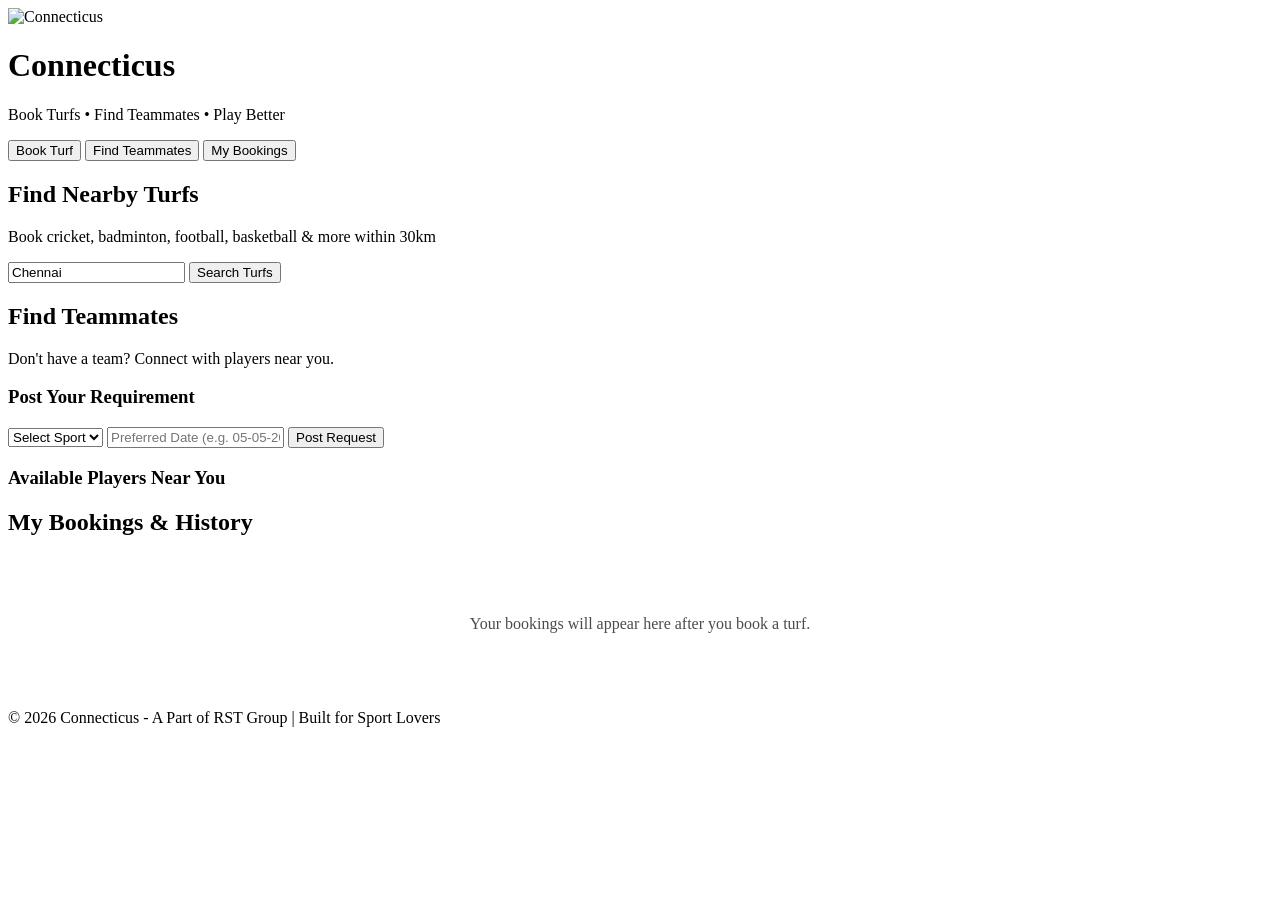
==== index.html @ 2e7717a6 "Rename connecticus.html to index.html" ====
<!DOCTYPE html>
<html lang="en">
<head>
  <meta charset="UTF-8">
  <meta name="viewport" content="width=device-width, initial-scale=1.0">
  <title>Connecticus - Book Turf & Find Players</title>
  <link rel="icon" type="image/x-icon" href="favicon.jpeg">
  <link href="https://fonts.googleapis.com/css2?family=Poppins:wght@300;400;500;600;700&display=swap" rel="stylesheet">
  <link rel="stylesheet" href="styles1.css">
</head>
<body>

  <header class="header">
    <div class="logo-section">
      <img src="connecticus-logo.jpeg" class="logo" alt="Connecticus">
    </div>
    <div class="title-section">
      <h1>Connecticus</h1>
      <p>Book Turfs • Find Teammates • Play Better</p>
    </div>
    <div class="nav">
      <button onclick="showSection('booking')" class="nav-btn active">Book Turf</button>
      <button onclick="showSection('findteam')" class="nav-btn">Find Teammates</button>
      <button onclick="showSection('mybookings')" class="nav-btn">My Bookings</button>
    </div>
  </header>

  <div class="main-container">

    <!-- BOOKING SECTION -->
    <section id="booking-section" class="section active">
      <h2 class="section-title">Find Nearby Turfs</h2>
      <p class="subtitle">Book cricket, badminton, football, basketball & more within 30km</p>

      <div class="search-bar">
        <input type="text" id="locationInput" placeholder="Your Location (e.g. Chennai)" value="Chennai">
        <button onclick="searchTurfs()">Search Turfs</button>
      </div>

      <div class="sports-grid" id="sportsGrid"></div>
      <div class="turf-results" id="turfResults"></div>
    </section>

    <!-- FIND TEAMMATES SECTION -->
    <section id="findteam-section" class="section">
      <h2 class="section-title">Find Teammates</h2>
      <p class="subtitle">Don't have a team? Connect with players near you.</p>

      <div class="glass-card">
        <h3>Post Your Requirement</h3>
        <select id="sportSelect" class="glass-input">
          <option value="">Select Sport</option>
          <option>Cricket</option>
          <option>Badminton</option>
          <option>Football</option>
          <option>Volleyball</option>
          <option>Basketball</option>
        </select>
        <input type="text" id="teamDate" placeholder="Preferred Date (e.g. 05-05-2026)" class="glass-input">
        <button onclick="postForTeam()" class="btn-primary">Post Request</button>
      </div>

      <h3>Available Players Near You</h3>
      <div class="player-grid" id="playerList"></div>
    </section>

    <!-- MY BOOKINGS -->
    <section id="mybookings-section" class="section">
      <h2 class="section-title">My Bookings & History</h2>
      <div id="bookingsList" class="bookings-container">
        <p style="text-align:center; padding:60px; opacity:0.7;">Your bookings will appear here after you book a turf.</p>
      </div>
    </section>

  </div>

  <footer class="footer">
    <p>© 2026 Connecticus - A Part of RST Group | Built for Sport Lovers</p>
  </footer>

  <script src="script1.js"></script>
</body>
</html>
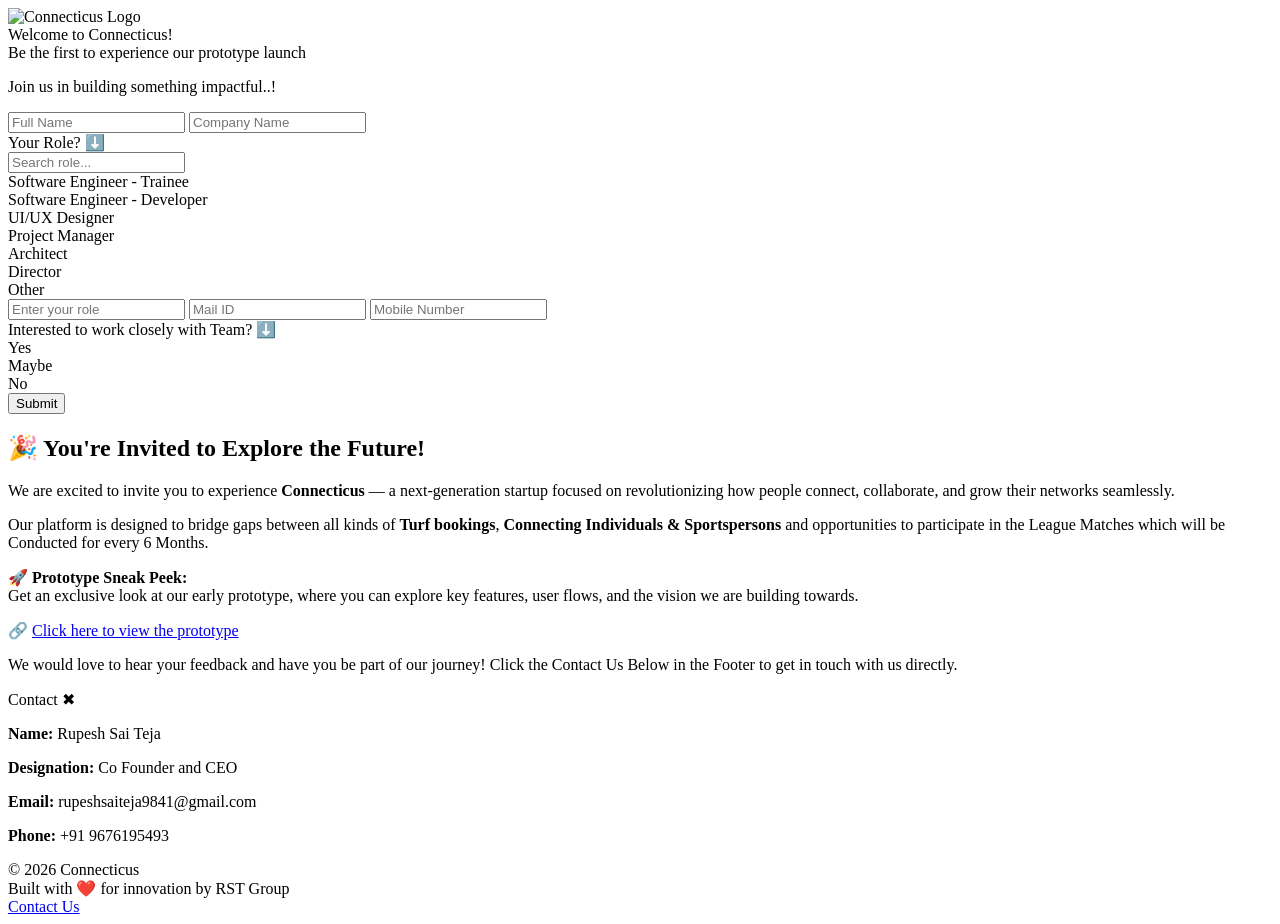
==== commit aac7b7fa: "Rename Connecticus Invitation.html to index.html" ====
--- a/index.html
+++ b/index.html
@@ -1,83 +1,145 @@
 <!DOCTYPE html>
 <html lang="en">
 <head>
-  <meta charset="UTF-8">
-  <meta name="viewport" content="width=device-width, initial-scale=1.0">
-  <title>Connecticus - Book Turf & Find Players</title>
-  <link rel="icon" type="image/x-icon" href="favicon.jpeg">
-  <link href="https://fonts.googleapis.com/css2?family=Poppins:wght@300;400;500;600;700&display=swap" rel="stylesheet">
-  <link rel="stylesheet" href="styles1.css">
+<meta charset="UTF-8">
+<meta name="viewport" content="width=device-width, initial-scale=1.0">
+<title>Connecticus Prototype Launch</title>
+<link rel="icon" type="image/x-icon" href="favicon.jpeg">
+
+<link href="https://fonts.googleapis.com/css2?family=Poppins:wght@300;400;600&display=swap" rel="stylesheet">
+<link rel="stylesheet" href="style.css">
+
+
 </head>
+
 <body>
 
-  <header class="header">
-    <div class="logo-section">
-      <img src="connecticus-logo.jpeg" class="logo" alt="Connecticus">
-    </div>
-    <div class="title-section">
-      <h1>Connecticus</h1>
-      <p>Book Turfs • Find Teammates • Play Better</p>
-    </div>
-    <div class="nav">
-      <button onclick="showSection('booking')" class="nav-btn active">Book Turf</button>
-      <button onclick="showSection('findteam')" class="nav-btn">Find Teammates</button>
-      <button onclick="showSection('mybookings')" class="nav-btn">My Bookings</button>
-    </div>
-  </header>
+<div class="header">
+  <div class="logo-section">
+    <img src="connecticus-logo.jpeg" class="logo" alt="Connecticus Logo">
+  </div>
 
-  <div class="main-container">
+  <div class="title-section">
+    <div id="welcome">Welcome to Connecticus!</div>
+    <div class="subtitle">Be the first to experience our prototype launch</div>
+  </div>
+</div>
 
-    <!-- BOOKING SECTION -->
-    <section id="booking-section" class="section active">
-      <h2 class="section-title">Find Nearby Turfs</h2>
-      <p class="subtitle">Book cricket, badminton, football, basketball & more within 30km</p>
+<div class="container">
+  <p class="subtitle">Join us in building something impactful..!</p>
 
-      <div class="search-bar">
-        <input type="text" id="locationInput" placeholder="Your Location (e.g. Chennai)" value="Chennai">
-        <button onclick="searchTurfs()">Search Turfs</button>
+  <div class="form-box" id="formBox">
+
+    <input type="text" id="name" placeholder="Full Name" required>
+    <input type="text" id="company" placeholder="Company Name" required>
+
+    <!-- ROLE DROPDOWN -->
+    <div class="dropdown" id="roleDropdown">
+      <div class="dropdown-trigger">
+        <span id="roleText">Your Role?</span>
+        <span class="arrow">⬇️</span>
       </div>
 
-      <div class="sports-grid" id="sportsGrid"></div>
-      <div class="turf-results" id="turfResults"></div>
-    </section>
+      <div class="dropdown-menu">
+        <input type="text" class="dropdown-search" placeholder="Search role...">
 
-    <!-- FIND TEAMMATES SECTION -->
-    <section id="findteam-section" class="section">
-      <h2 class="section-title">Find Teammates</h2>
-      <p class="subtitle">Don't have a team? Connect with players near you.</p>
+        <div class="dropdown-item">Software Engineer - Trainee</div>
+        <div class="dropdown-item">Software Engineer - Developer</div>
+        <div class="dropdown-item">UI/UX Designer</div>
+        <div class="dropdown-item">Project Manager</div>
+        <div class="dropdown-item">Architect</div>
+        <div class="dropdown-item">Director</div>
+        <div class="dropdown-item">Other</div>
+      </div>
+    </div>
 
-      <div class="glass-card">
-        <h3>Post Your Requirement</h3>
-        <select id="sportSelect" class="glass-input">
-          <option value="">Select Sport</option>
-          <option>Cricket</option>
-          <option>Badminton</option>
-          <option>Football</option>
-          <option>Volleyball</option>
-          <option>Basketball</option>
-        </select>
-        <input type="text" id="teamDate" placeholder="Preferred Date (e.g. 05-05-2026)" class="glass-input">
-        <button onclick="postForTeam()" class="btn-primary">Post Request</button>
+    <!-- OTHER INPUT -->
+    <input type="text" id="otherRole" placeholder="Enter your role">
+
+    <input type="email" id="email" placeholder="Mail ID" required>
+    <input type="number" id="mobile" placeholder="Mobile Number" required>
+
+    <!-- INTEREST -->
+    <div class="dropdown" id="interestDropdown">
+      <div class="dropdown-trigger">
+        <span id="interestText">Interested to work closely with Team?</span>
+        <span class="arrow">⬇️</span>
       </div>
 
-      <h3>Available Players Near You</h3>
-      <div class="player-grid" id="playerList"></div>
-    </section>
+      <div class="dropdown-menu">
+        <div class="dropdown-item">Yes</div>
+        <div class="dropdown-item">Maybe</div>
+        <div class="dropdown-item">No</div>
+      </div>
+    </div>
 
-    <!-- MY BOOKINGS -->
-    <section id="mybookings-section" class="section">
-      <h2 class="section-title">My Bookings & History</h2>
-      <div id="bookingsList" class="bookings-container">
-        <p style="text-align:center; padding:60px; opacity:0.7;">Your bookings will appear here after you book a turf.</p>
-      </div>
-    </section>
+    <button onclick="submitForm()">Submit</button>
+  </div>
+
+  <div class="invite-msg" id="inviteMsg">
+  <h2>🎉 You're Invited to Explore the Future!</h2>
+
+  <p>
+    We are excited to invite you to experience <strong>Connecticus</strong> — a next-generation startup focused on revolutionizing how people connect, collaborate, and grow their networks seamlessly.
+  </p>
+
+  <p>
+    Our platform is designed to bridge gaps between all kinds of <strong>Turf bookings</strong>, <strong>Connecting Individuals & Sportspersons</strong> and opportunities to participate in the League Matches which will be Conducted for every 6 Months.
+  </p>
+
+  <p>
+    🚀 <strong>Prototype Sneak Peek:</strong><br>
+    Get an exclusive look at our early prototype, where you can explore key features, user flows, and the vision we are building towards.
+  </p>
+
+  <p>
+    🔗 <a href="connecticus.html" target="_blank">
+      Click here to view the prototype
+    </a>
+  </p>
+
+  <p>
+    We would love to hear your feedback and have you be part of our journey! Click the Contact Us Below in the Footer to get in touch with us directly.
+  </p>
+</div>
+</div>
+
+
+<div class="contact-panel" id="contactPanel">
+
+  <div class="contact-header">
+    <span>Contact</span>
+    <span class="close-btn" onclick="toggleContactPanel()">✖</span>
+  </div>
+
+  <div class="contact-body">
+    <p><strong>Name: </strong> Rupesh Sai Teja</p>
+    <p><strong>Designation: </strong> Co Founder and CEO</p>
+    <p><strong>Email: </strong> rupeshsaiteja9841@gmail.com</p>
+    <p><strong>Phone: </strong> +91 9676195493</p>
+    
+  </div>
+
+</div>
+
+<div class="footer">
+  <div class="footer-content">
+    
+    <div class="footer-left">
+      © 2026 Connecticus
+    </div>
+
+    <div class="footer-center">
+      Built with ❤️ for innovation by RST Group
+    </div>
+
+    <div class="footer-right">
+      <a href="#" onclick="toggleContactPanel()">Contact Us</a>
+    </div>
 
   </div>
+</div>
 
-  <footer class="footer">
-    <p>© 2026 Connecticus - A Part of RST Group | Built for Sport Lovers</p>
-  </footer>
-
-  <script src="script1.js"></script>
+<script src="script.js"></script>
 </body>
 </html>
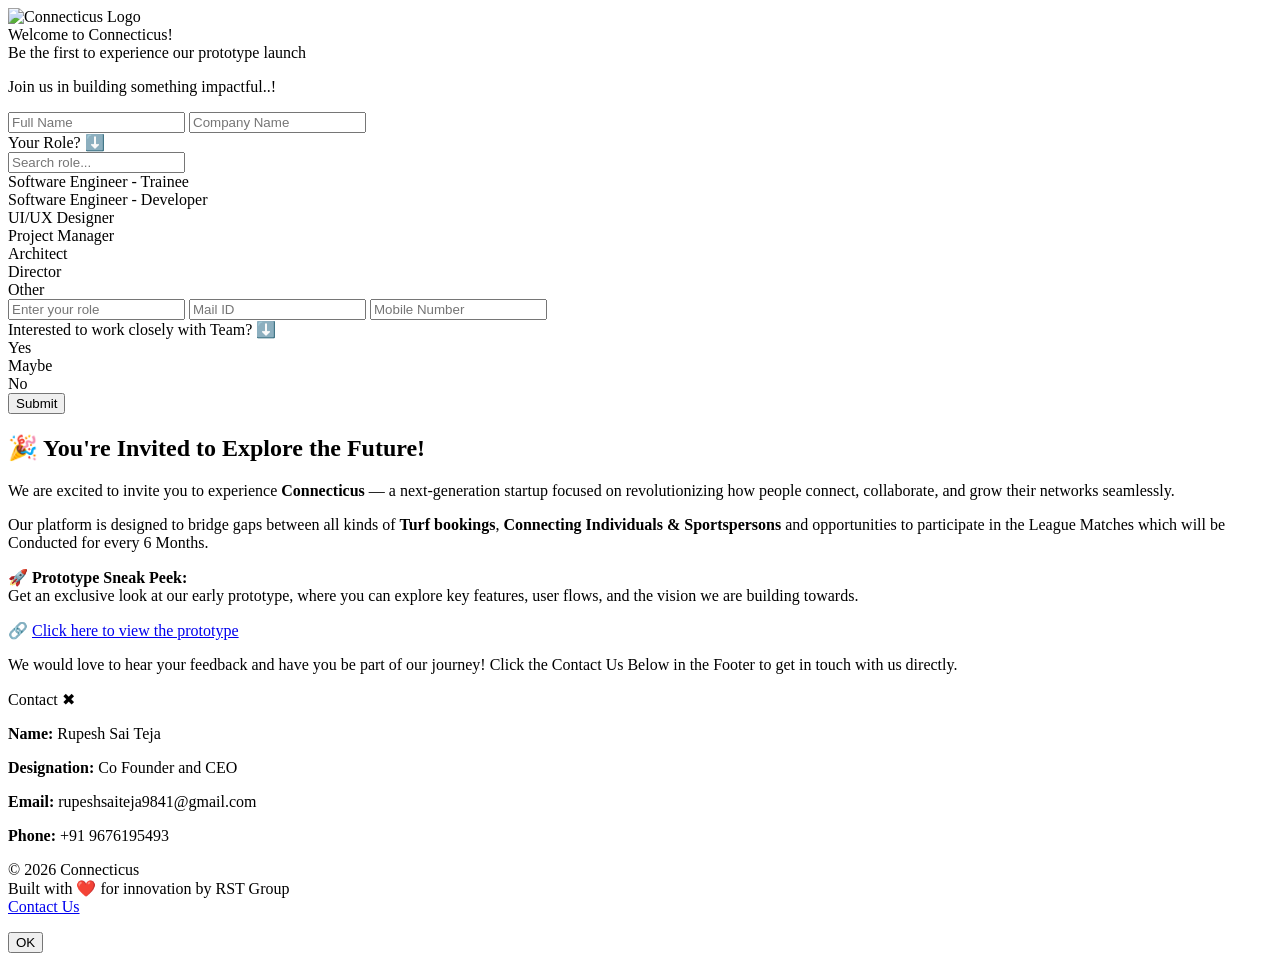
==== commit 8f1a6006: "Update index.html" ====
--- a/index.html
+++ b/index.html
@@ -139,6 +139,15 @@
 
   </div>
 </div>
+<!-- Custom Glass Alert Modal -->
+<div id="customAlert" class="modal-overlay">
+  <div class="glass-alert">
+    <div class="alert-content">
+      <p id="alertMessage"></p>
+      <button onclick="closeAlert()">OK</button>
+    </div>
+  </div>
+</div>
 
 <script src="script.js"></script>
 </body>
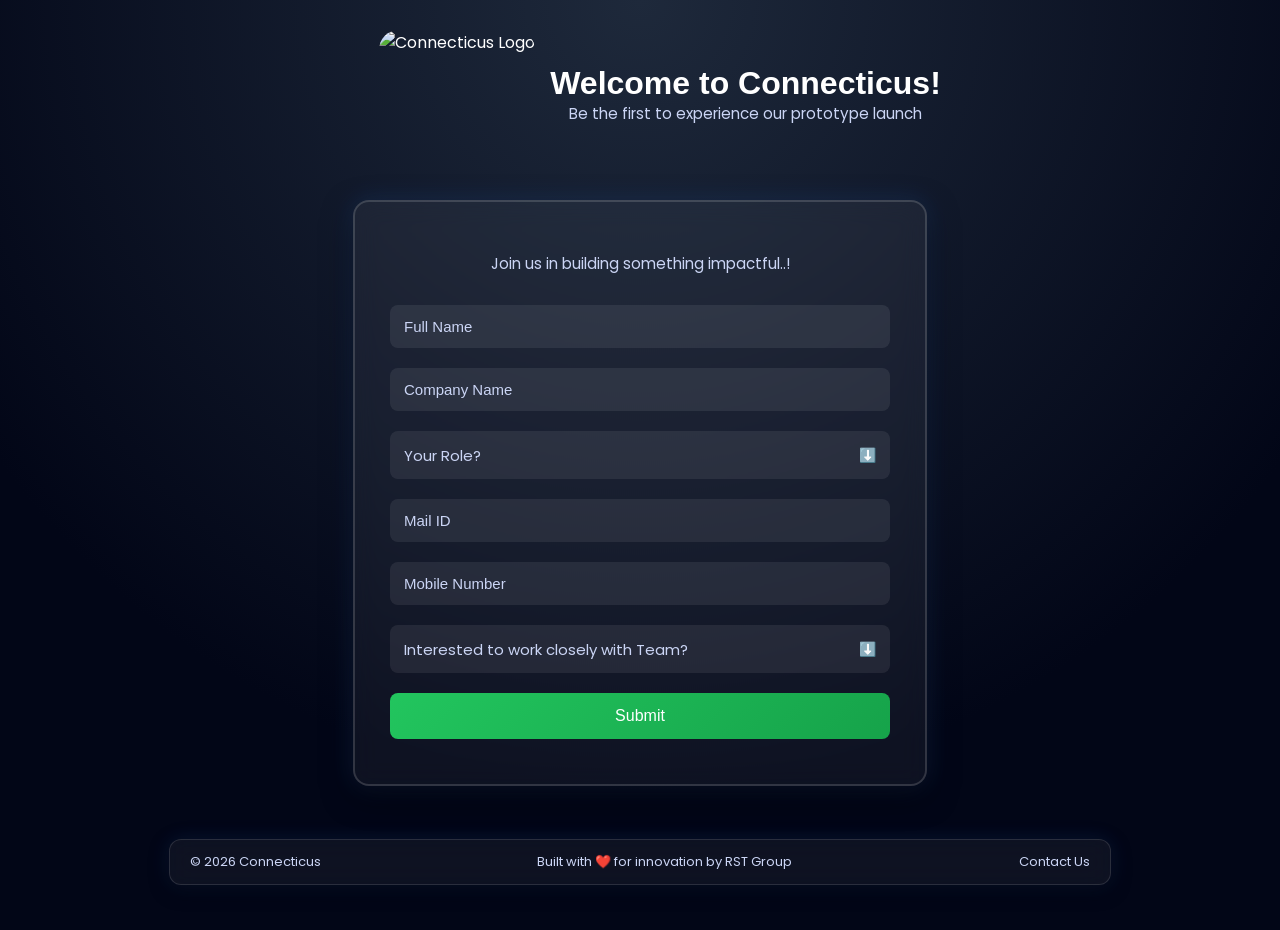
==== commit 6700cc21: "Update and rename Connecticus Invitation.html to index.html" ====
--- a/index.html
+++ b/index.html
@@ -16,7 +16,7 @@
 
 <div class="header">
   <div class="logo-section">
-    <img src="connecticus-logo.jpeg" class="logo" alt="Connecticus Logo">
+    <img src="Connecticus-logo.jpeg" class="logo" alt="Connecticus Logo">
   </div>
 
   <div class="title-section">
--- a/style.css
+++ b/style.css
@@ -0,0 +1,469 @@
+body {
+  margin: 0;
+  font-family: 'Poppins', sans-serif;
+  background: radial-gradient(circle at top, #1e293b, #020617 70%);
+  color: white;
+  text-align: center;
+  min-height: 100vh;
+}
+
+/* Animations */
+@keyframes fadeIn {
+  to { opacity: 1; }
+}
+
+@keyframes slideUp {
+  from { transform: translateY(15px); opacity: 0; }
+  to { transform: translateY(0); opacity: 1; }
+}
+
+/* ====================== HEADER ====================== */
+.header {
+  width: 100%;
+  display: flex;
+  align-items: center;
+  justify-content: center;
+  gap: 15px;
+  margin-top: 30px;
+  padding: 0 20px;
+  flex-wrap: wrap;
+}
+
+/* LOGO */
+.logo-section {
+  display: flex;
+  align-items: center;
+}
+
+.logo {
+  height: 130px;
+  width: auto;
+  border-radius: 20px;
+  object-fit: contain;
+}
+
+.title-section {
+  text-align: center;
+}
+
+#welcome {
+  font-size: 1.8rem;
+  font-weight: 600;
+  opacity: 0;
+  animation: fadeIn 1.8s forwards;
+}
+
+.subtitle {
+  font-size: 0.95rem;
+  color: #cbd5f5;
+  margin-bottom: 20px;
+}
+
+/* ====================== MAIN CONTAINER - FIXED ====================== */
+.container {
+  width: 90%;
+  max-width: 420px;
+  margin: 20px auto 80px;           /* Changed from absolute positioning */
+  padding: 25px;
+  border-radius: 16px;
+  background: rgba(255,255,255,0.05);
+  backdrop-filter: blur(12px);
+  border: 2px solid rgba(255,255,255,0.15);
+  box-shadow: 0 10px 30px rgba(0,0,0,0.5), 0 0 25px rgba(59,130,246,0.2);
+}
+
+/* Form Styles */
+.form-box {
+  display: none;
+  animation: slideUp 0.6s ease forwards;
+}
+
+input, button, .dropdown-trigger {
+  width: 100%;
+  padding: 13px 14px;
+  margin: 10px 0;
+  border-radius: 8px;
+  border: none;
+  outline: none;
+  background: rgba(255,255,255,0.08);
+  color: white;
+  box-sizing: border-box;
+  font-size: 15px;
+}
+
+input::placeholder {
+  color: #cbd5f5;
+}
+
+input:focus {
+  box-shadow: 0 0 10px rgba(59,130,246,0.6);
+}
+
+/* ====================== DROPDOWN ====================== */
+.dropdown {
+  position: relative;
+  margin: 10px 0;
+}
+
+.dropdown-trigger {
+  height: 48px;
+  padding: 0 14px;
+  font-size: 15px;
+  background: rgba(255,255,255,0.08);
+  border-radius: 8px;
+  display: flex;
+  align-items: center;
+  justify-content: space-between;
+  cursor: pointer;
+  color: #cbd5f5;
+}
+
+.dropdown.open .dropdown-trigger {
+  box-shadow: 0 0 10px rgba(59,130,246,0.6);
+}
+
+.dropdown-menu {
+  position: absolute;
+  width: 100%;
+  background: rgba(15,23,42,0.95);
+  backdrop-filter: blur(12px);
+  border-radius: 10px;
+  margin-top: 6px;
+  opacity: 0;
+  transform: translateY(-10px);
+  transition: all 0.25s ease;
+  max-height: 0;
+  overflow: hidden;
+  z-index: 100;
+}
+
+.dropdown.open .dropdown-menu {
+  max-height: 260px;
+  opacity: 1;
+  transform: translateY(0);
+  overflow-y: auto;
+  -webkit-overflow-scrolling: touch;
+}
+
+.dropdown-menu::-webkit-scrollbar {
+  width: 6px;
+}
+.dropdown-menu::-webkit-scrollbar-thumb {
+  background: rgba(59,130,246,0.5);
+  border-radius: 10px;
+}
+
+.dropdown-search {
+  width: calc(100% - 16px);
+  margin: 8px;
+  padding: 10px 12px;
+  border-radius: 6px;
+  border: none;
+  background: rgba(255,255,255,0.06);
+  color: white;
+}
+
+.dropdown-item {
+  padding: 10px 12px;
+  font-size: 14px;
+  cursor: pointer;
+}
+
+.dropdown-item:hover {
+  background: rgba(59,130,246,0.3);
+}
+
+.arrow {
+  font-size: 14px;
+  transition: 0.3s;
+}
+.dropdown.open .arrow {
+  transform: rotate(180deg);
+}
+
+/* Other Role Input */
+#otherRole {
+  display: none;
+  animation: slideUp 0.3s ease;
+}
+
+/* Button */
+button {
+  background: linear-gradient(135deg, #22c55e, #16a34a);
+  cursor: pointer;
+  font-size: 16px;
+  padding: 14px;
+}
+button:hover {
+  transform: scale(1.05);
+  box-shadow: 0 0 12px rgba(34,197,94,0.6);
+}
+
+/* Invite Message */
+.invite-msg {
+  display: none;
+  margin-top: 20px;
+  animation: fadeIn 0.8s ease forwards;
+}
+
+/* Footer */
+.footer {
+  position: fixed;
+  bottom: 15px;
+  left: 50%;
+  transform: translateX(-50%);
+  width: 90%;
+  max-width: 900px;
+  background: rgba(255,255,255,0.05);
+  backdrop-filter: blur(12px);
+  border: 1px solid rgba(255,255,255,0.12);
+  border-radius: 12px;
+  box-shadow: 0 5px 20px rgba(0,0,0,0.4), 0 0 20px rgba(59,130,246,0.15);
+  padding: 12px 20px;
+  font-size: 13px;
+  color: #cbd5f5;
+}
+
+.footer-content {
+  display: flex;
+  justify-content: space-between;
+  cursor: pointer;
+  align-items: center;
+  gap: 10px;
+}
+
+.footer a {
+  color: #cbd5f5;
+  text-decoration: none;
+  margin-left: 12px;
+  transition: 0.3s;
+}
+
+.footer a:hover {
+  color: #3b82f6;
+}
+
+/* Contact Panel */
+.contact-panel {
+  position: fixed;
+  top: 20px;
+  right: 20px;
+  width: 300px;
+  padding: 15px;
+  border-radius: 14px;
+  background: rgba(255,255,255,0.06);
+  backdrop-filter: blur(14px);
+  border: 1px solid rgba(255,255,255,0.15);
+  box-shadow: 0 10px 30px rgba(0,0,0,0.6), 0 0 20px rgba(59,130,246,0.2);
+  color: #cbd5f5;
+  font-size: 14px;
+  opacity: 0;
+  transform: translateY(-20px) translateX(20px);
+  pointer-events: none;
+  transition: all 0.3s ease;
+  z-index: 999;
+}
+
+.contact-panel.show {
+  opacity: 1;
+  transform: translateY(0) translateX(0);
+  pointer-events: auto;
+}
+.contact-panel .contact-header .close-btn {
+  position: absolute;
+  top: 8px;
+  right: 10px;
+  background: transparent;
+  border: none;
+  color: #cbd5f5;
+  font-size: 16px;
+  cursor: pointer;
+}
+/* ==================== INVITE MESSAGE LINK ==================== */
+
+.invite-msg a {
+  display: inline-block;
+  margin: 20px 0;
+  padding: 14px 28px;
+  background: linear-gradient(135deg, #3b82f6, #2563eb);
+  color: white;
+  text-decoration: none;
+  font-weight: 600;
+  font-size: 1.05rem;
+  border-radius: 12px;
+  box-shadow: 0 8px 20px rgba(59, 130, 246, 0.4);
+  transition: all 0.3s ease;
+  border: 2px solid rgba(255,255,255,0.2);
+}
+
+.invite-msg a:hover {
+  transform: translateY(-3px) scale(1.03);
+  box-shadow: 0 12px 30px rgba(59, 130, 246, 0.5);
+  background: linear-gradient(135deg, #2563eb, #1e40af);
+  color: white;
+}
+
+.invite-msg a:active {
+  transform: scale(0.98);
+}
+
+/* Optional: Make the whole success message look better */
+.invite-msg {
+  animation: fadeIn 0.8s ease forwards;
+}
+
+.invite-msg h2 {
+  color: #22c55e;
+  margin-bottom: 20px;
+}
+
+.invite-msg p {
+  margin: 16px 0;
+  line-height: 1.6;
+}
+/* Full screen overlay */
+.modal-overlay {
+  display: none; /* Hidden by default */
+  position: fixed;
+  top: 0;
+  left: 0;
+  width: 100%;
+  height: 100%;
+  background: rgba(0, 0, 0, 0.5); /* Dim background */
+  z-index: 1000;
+  justify-content: center;
+  align-items: center;
+}
+
+/* Glassmorphism Box */
+.glass-alert {
+  background: rgba(255, 255, 255, 0.1); /* Transparent white */
+  backdrop-filter: blur(15px); /* The "Glass" blur effect */
+  -webkit-backdrop-filter: blur(15px);
+  border: 1px solid rgba(255, 255, 255, 0.2);
+  border-radius: 15px;
+  padding: 30px;
+  width: 300px;
+  text-align: center;
+  color: white;
+  
+  /* Red Outside Shadow */
+  box-shadow: 0 0 20px 5px rgba(255, 0, 0, 0.6);
+}
+
+.alert-content p {
+  font-family: 'Poppins', sans-serif;
+  margin-bottom: 20px;
+  font-weight: 600;
+}
+
+.alert-content button {
+  background: #ff4d4d;
+  color: white;
+  border: none;
+  padding: 8px 25px;
+  border-radius: 5px;
+  cursor: pointer;
+  transition: 0.3s;
+}
+
+.alert-content button:hover {
+  background: #ff0000;
+  box-shadow: 0 0 10px rgba(255, 0, 0, 0.4);
+}
+
+/* ====================== MEDIA QUERIES ====================== */
+
+/* Small Mobile Phones */
+@media (max-width: 480px) {
+  .header {
+    margin-top: 20px;
+    gap: 10px;
+  }
+  
+  .logo {
+    height: 100px;
+  }
+  
+  #welcome {
+    font-size: 1.55rem;
+  }
+  
+  .container {
+    margin: 15px auto 70px;
+    padding: 20px 18px;
+  }
+  
+  input, .dropdown-trigger, button {
+    padding: 12px 14px;
+    font-size: 14.5px;
+  }
+  
+  .footer {
+    bottom: 10px;
+    padding: 10px 15px;
+    font-size: 12.5px;
+  }
+}
+
+/* Tablets & Small Laptops */
+@media (min-width: 481px) and (max-width: 768px) {
+  .logo {
+    height: 125px;
+  }
+  
+  .container {
+    max-width: 460px;
+    padding: 28px;
+    margin: 25px auto 80px;
+  }
+}
+
+/* iPad Landscape & Medium Screens */
+@media (min-width: 769px) and (max-width: 1024px) {
+  .logo {
+    height: 135px;
+  }
+  
+  .container {
+    max-width: 480px;
+    padding: 32px;
+  }
+}
+
+/* Desktop & Large Screens */
+@media (min-width: 1025px) {
+  .logo {
+    height: 150px;
+  }
+  
+  .container {
+    max-width: 500px;
+    padding: 35px;
+  }
+  
+  #welcome {
+    font-size: 2rem;
+  }
+}
+
+/* Very Short Screens Fix */
+@media (max-height: 650px) {
+  .container {
+    margin-top: 10px;
+    margin-bottom: 60px;
+  }
+  
+  .header {
+    margin-top: 15px;
+  }
+}
+
+/* Footer Responsive */
+@media (max-width: 600px) {
+  .footer-content {
+    flex-direction: column;
+    gap: 8px;
+    text-align: center;
+  }
+}
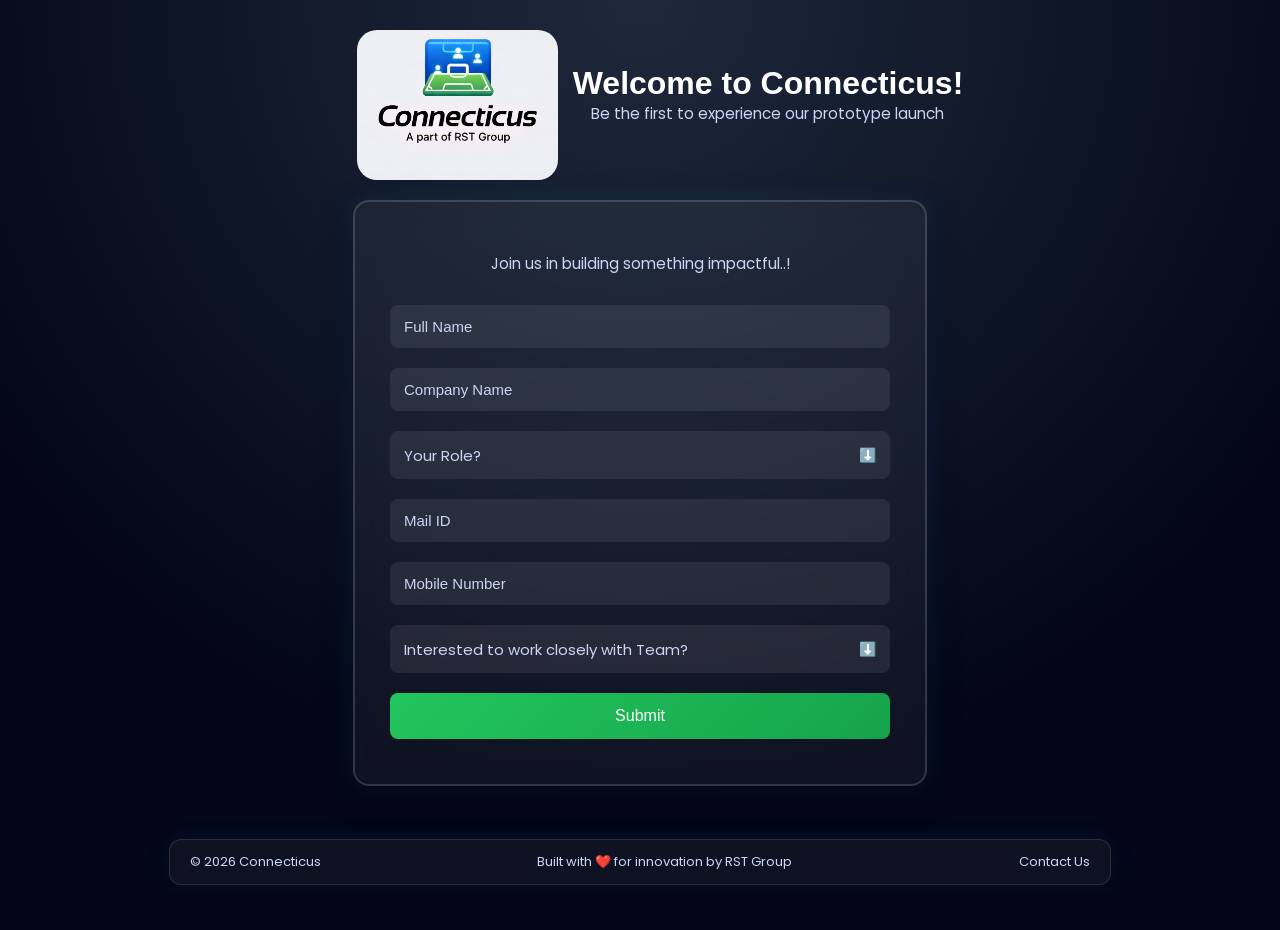
==== commit 584f50d4: "Fix logo image source in index.html" ====
--- a/index.html
+++ b/index.html
@@ -16,7 +16,7 @@
 
 <div class="header">
   <div class="logo-section">
-    <img src="Connecticus-logo.jpeg" class="logo" alt="Connecticus Logo">
+    <img src="connecticus-logo.jpeg" class="logo" alt="Connecticus Logo">
   </div>
 
   <div class="title-section">
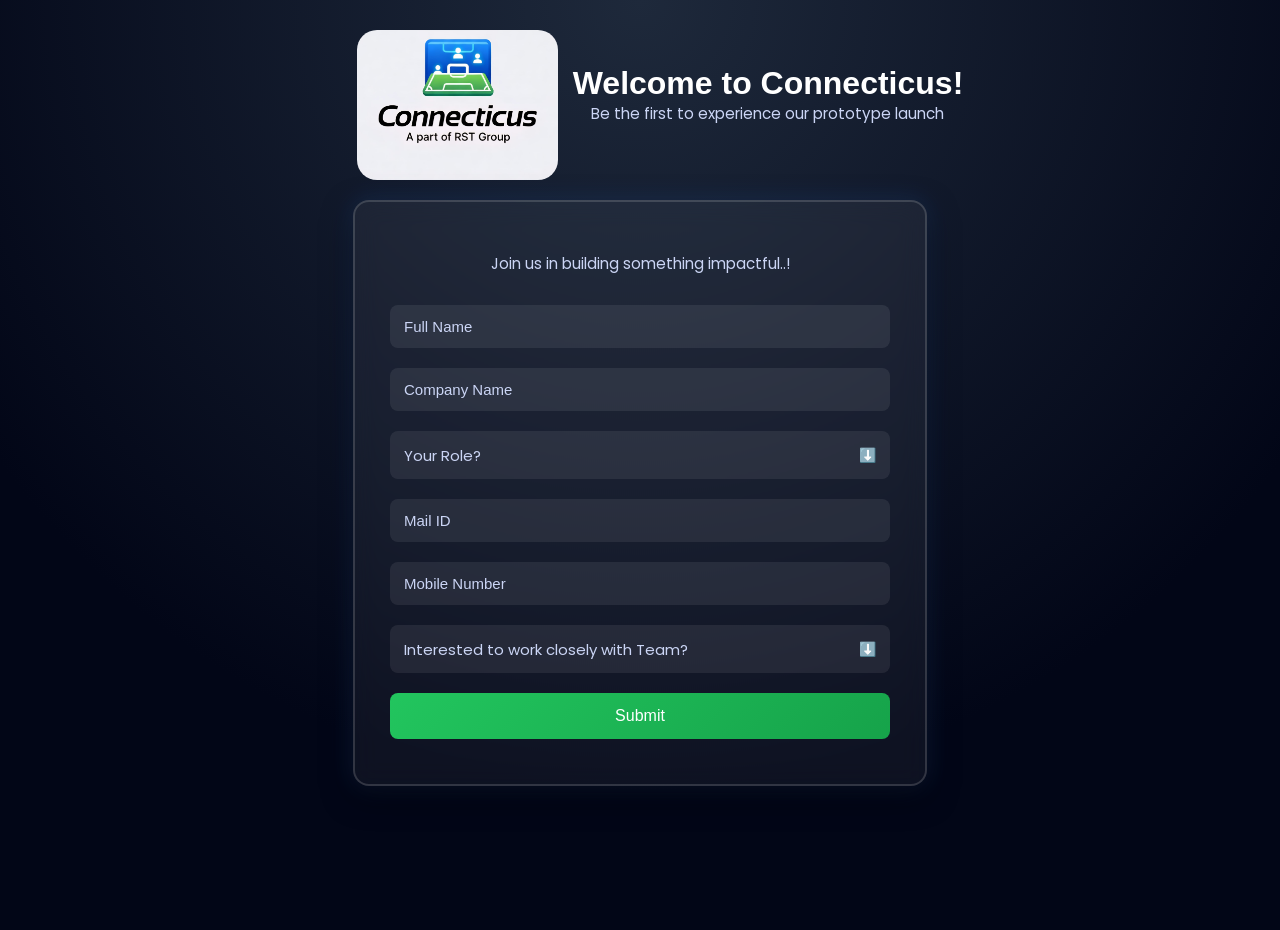
==== commit 09a0db32: "Fix HTML formatting and structure" ====
--- a/index.html
+++ b/index.html
@@ -116,7 +116,11 @@
     <p><strong>Name: </strong> Rupesh Sai Teja</p>
     <p><strong>Designation: </strong> Co Founder and CEO</p>
     <p><strong>Email: </strong> rupeshsaiteja9841@gmail.com</p>
-    <p><strong>Phone: </strong> +91 9676195493</p>
+    <p><strong>Phone: </strong> +91 9676195493</p><br><br>
+    <p><strong>Name: </strong> Srinath S</p>
+    <p><strong>Designation: </strong> Founder and Chairman</p>
+    <p><strong>Email: </strong> srinaths@gmail.com</p>
+    <p><strong>Phone: </strong> +91 9952118134</p
     
   </div>
 
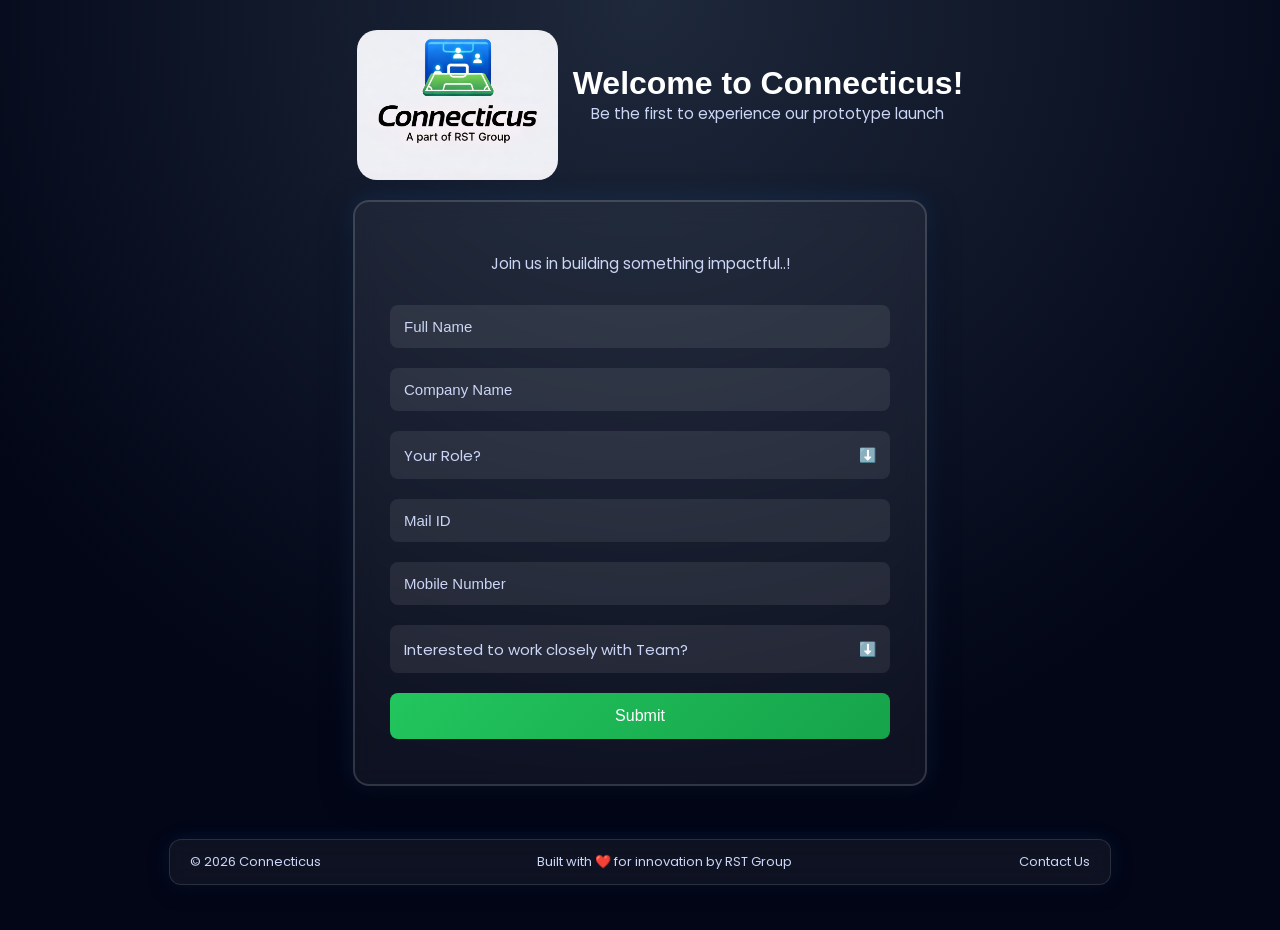
==== commit 8c4c9d9d: "Fix HTML encoding issues in index.html" ====
--- a/index.html
+++ b/index.html
@@ -120,7 +120,7 @@
     <p><strong>Name: </strong> Srinath S</p>
     <p><strong>Designation: </strong> Founder and Chairman</p>
     <p><strong>Email: </strong> srinaths@gmail.com</p>
-    <p><strong>Phone: </strong> +91 9952118134</p
+    <p><strong>Phone: </strong> +91 9952118134</p>
     
   </div>
 
